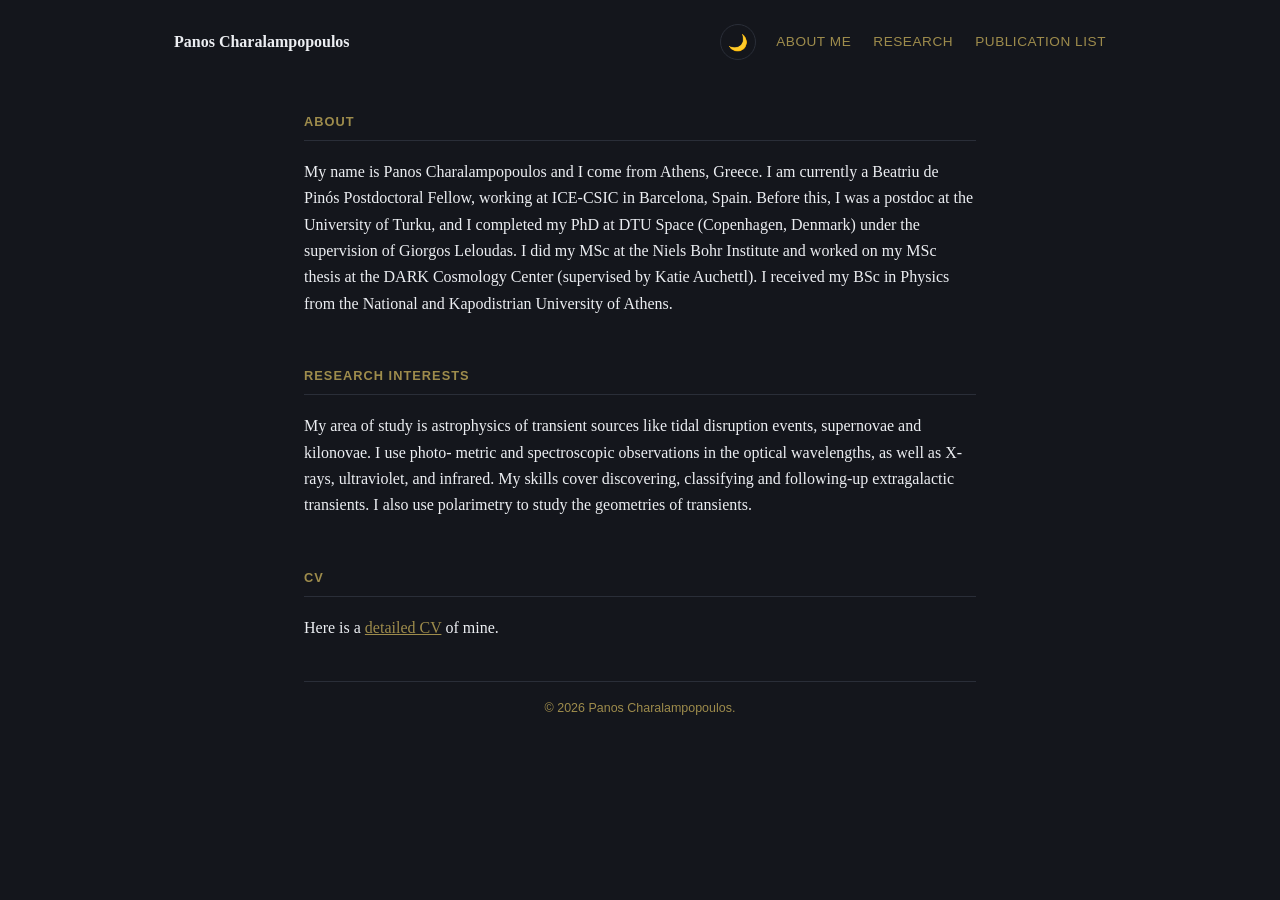
==== about.html @ 46e78597 "new changes" ====
<!DOCTYPE html>
<html lang="en">
<head>
  <meta charset="UTF-8">
  <meta name="viewport" content="width=device-width, initial-scale=1.0">
  <title>About — Panos Charalampopoulos</title>
  <link rel="stylesheet" href="style.css">
</head>
<body>

  <header class="topbar">
    <a href="index.html" class="brand">Panos Charalampopoulos</a>
    <button id="theme-toggle" class="theme-toggle" aria-label="Toggle light/dark theme" title="Toggle light/dark theme">🌙</button>
    <nav class="topnav">
      <a href="about.html" class="active">About me</a>
      <a href="projects.html">Research</a>
      <a href="publications.html">Publication list</a>
    </nav>
  </header>

  <main class="page-content">

    <section id="about">
      <h2>About</h2>
      <p>
      My name is Panos Charalampopoulos and I come from Athens, Greece. I am currently a Beatriu de Pinós Postdoctoral Fellow, working at ICE-CSIC in Barcelona, Spain. Before this, I was a postdoc at the University of Turku, and I completed my PhD at DTU Space (Copenhagen, Denmark) under the supervision of Giorgos Leloudas. I did my MSc at the Niels Bohr Institute and worked on my MSc thesis at the DARK Cosmology Center (supervised by Katie Auchettl). I received my BSc in Physics from the National and Kapodistrian University of Athens.
      </p>
      <p>

      </p>
    </section>

    <section id="research">
      <h2>Research interests</h2>
      <p>
      My area of study is astrophysics of transient sources like tidal disruption events, supernovae and kilonovae. I use photo-
      metric and spectroscopic observations in the optical wavelengths, as well as X-rays, ultraviolet, and infrared. My skills cover
      discovering, classifying and following-up extragalactic transients. I also use polarimetry to study the geometries of transients.
<!--       </p>
      <div class="research-item">
        <h3>Tidal Disruption Events</h3>
        <p>...</p>
      </div>
      <div class="research-item">
        <h3>Supernovae</h3>
        <p>...</p>
      </div> -->
    </section>


    </section>
    <h2>CV</h2>
    <p>
    Here is a <a href="https://drive.google.com/file/d/1s_jVEMswj3hY-D3Y2OemDeuiYKopADcW/view" target="_blank" rel="noopener" class="underline-link">detailed CV</a> of mine.
    </section>


<!--     <section id="news">
      <h2>News</h2>
      <ul class="news-list">
        <li><time>2026</time> — Started my Beatriu de Pinós Fellowship at <em>[institution]</em>.</li>
        <li><time>2025</time> — Add a milestone: talk given, paper accepted, award, etc.</li>
        <li><time>2024</time> — Add another milestone here.</li>
      </ul>
    </section> -->

<!--     <section id="contact">
      <h2>Contact</h2>
      <p>
        <strong>Email:</strong> <a href="mailto:panos.charalampopoulos.astro@gmail.com">panos.charalampopoulos.astro@gmail.com</a><br>
        <strong>Office:</strong> Room / building, Institute name, City, Country
      </p>
    </section> -->

    <footer>
      <p>&copy; <span id="year"></span> Panos Charalampopoulos.</p>
    </footer>

  </main>

  <script src="theme.js"></script>
  <script>
    document.getElementById('year').textContent = new Date().getFullYear();
  </script>

</body>
</html>
---- style.css ----
:root {
  --bg: #14161c;
  --bg-alt: #1b1e26;
  --text: #eceef2;
  --text-muted: #9E8C4C;
  --accent: #9E8C4C;
  --border: #2a2e38;
  --serif: Georgia, "Iowan Old Style", "Palatino Linotype", "Book Antiqua", serif;
  --sans: -apple-system, BlinkMacSystemFont, "Segoe UI", Helvetica, Arial, sans-serif;
}

html[data-theme="light"] {
  --bg: #fbfaf7;
  --bg-alt: #ffffff;
  --text: #1f2023;
  --text-muted: #9E7B29;
  --accent: #9E7B29;
  --border: #e3e0d8;
}

* {
  box-sizing: border-box;
}

html {
  color-scheme: dark;
}

html[data-theme="light"] {
  color-scheme: light;
}

body {
  margin: 0;
  background: var(--bg);
  color: var(--text);
  font-family: var(--serif);
  line-height: 1.65;
  font-size: 16px;
  transition: background 0.2s ease, color 0.2s ease;
}

a {
  color: var(--accent);
  text-decoration: none;
}

a:hover {
  text-decoration: underline;
}

/* Top bar */
.topbar {
  max-width: 980px;
  margin: 0 auto;
  padding: 24px 24px 0;
  display: flex;
  align-items: center;
  justify-content: flex-end;
  gap: 20px;
}

.brand {
  margin-right: auto;
  font-weight: 700;
  font-size: 1rem;
  color: var(--text);
}

.brand:hover {
  text-decoration: none;
  color: var(--accent);
}

.theme-toggle {
  background: none;
  border: 1px solid var(--border);
  border-radius: 999px;
  width: 36px;
  height: 36px;
  font-size: 1rem;
  cursor: pointer;
  display: flex;
  align-items: center;
  justify-content: center;
  color: var(--text);
}

.theme-toggle:hover {
  border-color: var(--accent);
}

.topnav {
  display: flex;
  gap: 22px;
  font-family: var(--sans);
  font-size: 0.85rem;
  text-transform: uppercase;
  letter-spacing: 0.04em;
}

.topnav a {
  color: var(--text-muted);
}

.topnav a:hover,
.topnav a.active {
  color: var(--accent);
  text-decoration: none;
}

/* Hero (index page) */
.hero {
  max-width: 640px;
  margin: 0 auto;
  padding: 48px 24px 60px;
  text-align: center;
  min-height: 60vh;
  display: flex;
  flex-direction: column;
  align-items: center;
}

.hero-avatar {
  width: 220px;
  height: 220px;
  border-radius: 50%;
  object-fit: cover;
  box-shadow: 0 4px 18px rgba(0,0,0,0.35);
  border: 3px solid var(--accent);
  margin-bottom: 24px;
}

html[data-theme="light"] .hero-avatar {
  border-color: var(--accent);
}

.hero h1 {
  font-size: 2rem;
  margin: 0 0 6px;
  color: var(--accent);
}

.hero .role {
  font-family: var(--sans);
  font-weight: 600;
  font-size: 1rem;
  margin: 0 0 2px;
  color: var(--accent);
}

.hero .affiliation {
  font-family: var(--sans);
  font-size: 0.9rem;
  color: var(--text-muted);
  margin: 0 0 24px;
}

.hero .affiliation a {
  text-decoration: underline;
}

.hero .bio {
  font-size: 1.02rem;
  color: var(--text);
  margin: 0 0 28px;
}

.icon-row {
  display: flex;
  gap: 18px;
  justify-content: center;
}

.icon-link {
  display: flex;
  align-items: center;
  justify-content: center;
  width: 40px;
  height: 40px;
  border-radius: 10px;
  color: var(--text-muted);
  transition: transform 0.15s ease, color 0.15s ease;
}

.icon-link:hover {
  color: var(--accent);
  transform: translateY(-2px);
  text-decoration: none;
}

.icon-link svg {
  display: block;
}

/* Inner pages */
.page-content {
  max-width: 720px;
  margin: 0 auto;
  padding: 40px 24px 80px;
}

section {
  margin-bottom: 48px;
  scroll-margin-top: 24px;
}

h2 {
  font-family: var(--sans);
  font-size: 0.8rem;
  text-transform: uppercase;
  letter-spacing: 0.08em;
  color: var(--accent);
  border-bottom: 1px solid var(--border);
  padding-bottom: 8px;
  margin-bottom: 18px;
}

h3 {
  font-size: 1.05rem;
  margin: 0 0 4px;
}

p {
  margin: 0 0 14px;
}

.muted {
  color: var(--text-muted);
  font-size: 0.9rem;
}

.underline-link {
  text-decoration: underline;
}

.thin-rule {
  border: none;
  border-top: 1px solid var(--border);
  margin: 24px 0;
}

.ads-list {
  margin: 0 0 14px;
  padding-left: 22px;
}

.ads-list li {
  margin-bottom: 8px;
}

.research-item {
  margin-bottom: 18px;
}

/* Publications */
.pub-list {
  list-style: none;
  padding: 0;
  margin: 0;
  counter-reset: pub;
}

.pub-list li {
  counter-increment: pub;
  padding: 14px 0 14px 34px;
  border-bottom: 1px solid var(--border);
  position: relative;
  font-size: 0.95rem;
}

.pub-list li::before {
  content: counter(pub) ".";
  position: absolute;
  left: 0;
  color: var(--text-muted);
  font-family: var(--sans);
  font-size: 0.85rem;
}

.pub-authors {
  font-size: 0.9rem;
  color: var(--text-muted);
}

.pub-venue {
  font-style: italic;
  font-size: 0.88rem;
  color: var(--text-muted);
}

/* News */
.news-list {
  list-style: none;
  padding: 0;
  margin: 0;
}

.news-list li {
  padding: 8px 0;
  border-bottom: 1px solid var(--border);
  font-size: 0.95rem;
}

.news-list time {
  font-family: var(--sans);
  font-weight: 600;
  color: var(--accent);
  margin-right: 8px;
}

/* Project cards */
.grid {
  display: flex;
  flex-direction: column;
  gap: 16px;
}

.card {
  background: var(--bg-alt);
  border: 1px solid var(--border);
  border-radius: 10px;
  padding: 20px;
}

.card h3 {
  margin-top: 0;
  margin-bottom: 8px;
}

.card p {
  color: var(--text-muted);
  margin-bottom: 0;
  font-size: 0.92rem;
}

.card a {
  font-family: var(--sans);
  font-size: 0.9rem;
  font-weight: 600;
}

footer {
  margin-top: 40px;
  padding-top: 16px;
  border-top: 1px solid var(--border);
  font-family: var(--sans);
  font-size: 0.78rem;
  color: var(--text-muted);
  text-align: center;
}

.hero + footer,
.hero ~ footer {
  max-width: 640px;
  margin-left: auto;
  margin-right: auto;
  padding-left: 24px;
  padding-right: 24px;
}

/* Responsive */
@media (max-width: 560px) {
  .topbar {
    flex-wrap: wrap;
    justify-content: center;
    gap: 12px;
  }
  .brand {
    margin-right: 0;
    width: 100%;
    text-align: center;
  }
  .hero-avatar {
    width: 170px;
    height: 170px;
  }
}
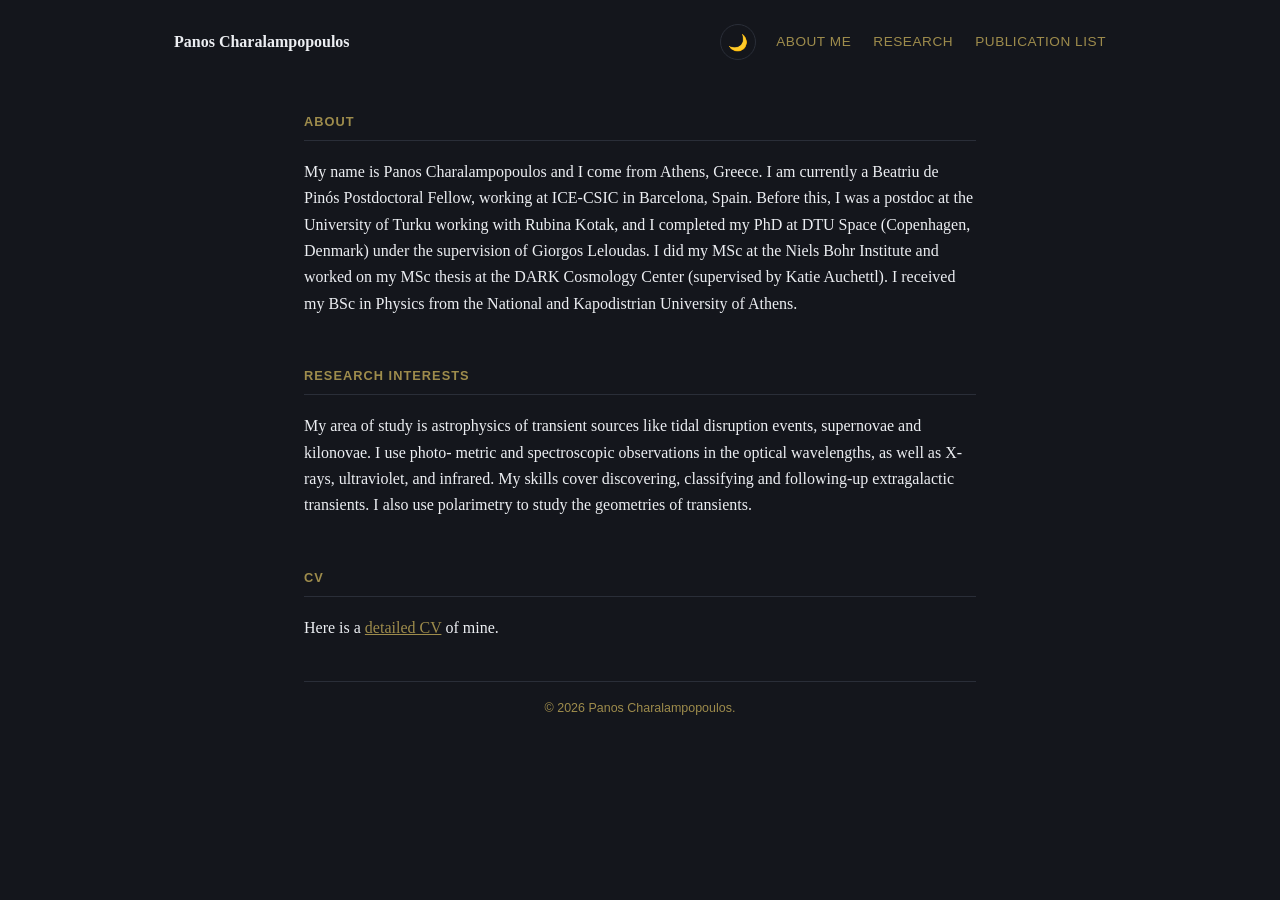
==== commit 72751fdd: "new changes" ====
--- a/about.html
+++ b/about.html
@@ -23,7 +23,7 @@
     <section id="about">
       <h2>About</h2>
       <p>
-      My name is Panos Charalampopoulos and I come from Athens, Greece. I am currently a Beatriu de Pinós Postdoctoral Fellow, working at ICE-CSIC in Barcelona, Spain. Before this, I was a postdoc at the University of Turku, and I completed my PhD at DTU Space (Copenhagen, Denmark) under the supervision of Giorgos Leloudas. I did my MSc at the Niels Bohr Institute and worked on my MSc thesis at the DARK Cosmology Center (supervised by Katie Auchettl). I received my BSc in Physics from the National and Kapodistrian University of Athens.
+      My name is Panos Charalampopoulos and I come from Athens, Greece. I am currently a Beatriu de Pinós Postdoctoral Fellow, working at ICE-CSIC in Barcelona, Spain. Before this, I was a postdoc at the University of Turku working with Rubina Kotak, and I completed my PhD at DTU Space (Copenhagen, Denmark) under the supervision of Giorgos Leloudas. I did my MSc at the Niels Bohr Institute and worked on my MSc thesis at the DARK Cosmology Center (supervised by Katie Auchettl). I received my BSc in Physics from the National and Kapodistrian University of Athens.
       </p>
       <p>
 
@@ -48,10 +48,10 @@
     </section>
 
 
-    </section>
+    </section id="cv">
     <h2>CV</h2>
     <p>
-    Here is a <a href="https://drive.google.com/file/d/1s_jVEMswj3hY-D3Y2OemDeuiYKopADcW/view" target="_blank" rel="noopener" class="underline-link">detailed CV</a> of mine.
+    Here is a <a href="https://drive.google.com/file/d/19WFMZ4sf45NNUUSJmkBr3TS1W9z1-UUg/view" target="_blank" rel="noopener" class="underline-link">detailed CV</a> of mine.
     </section>
 
 
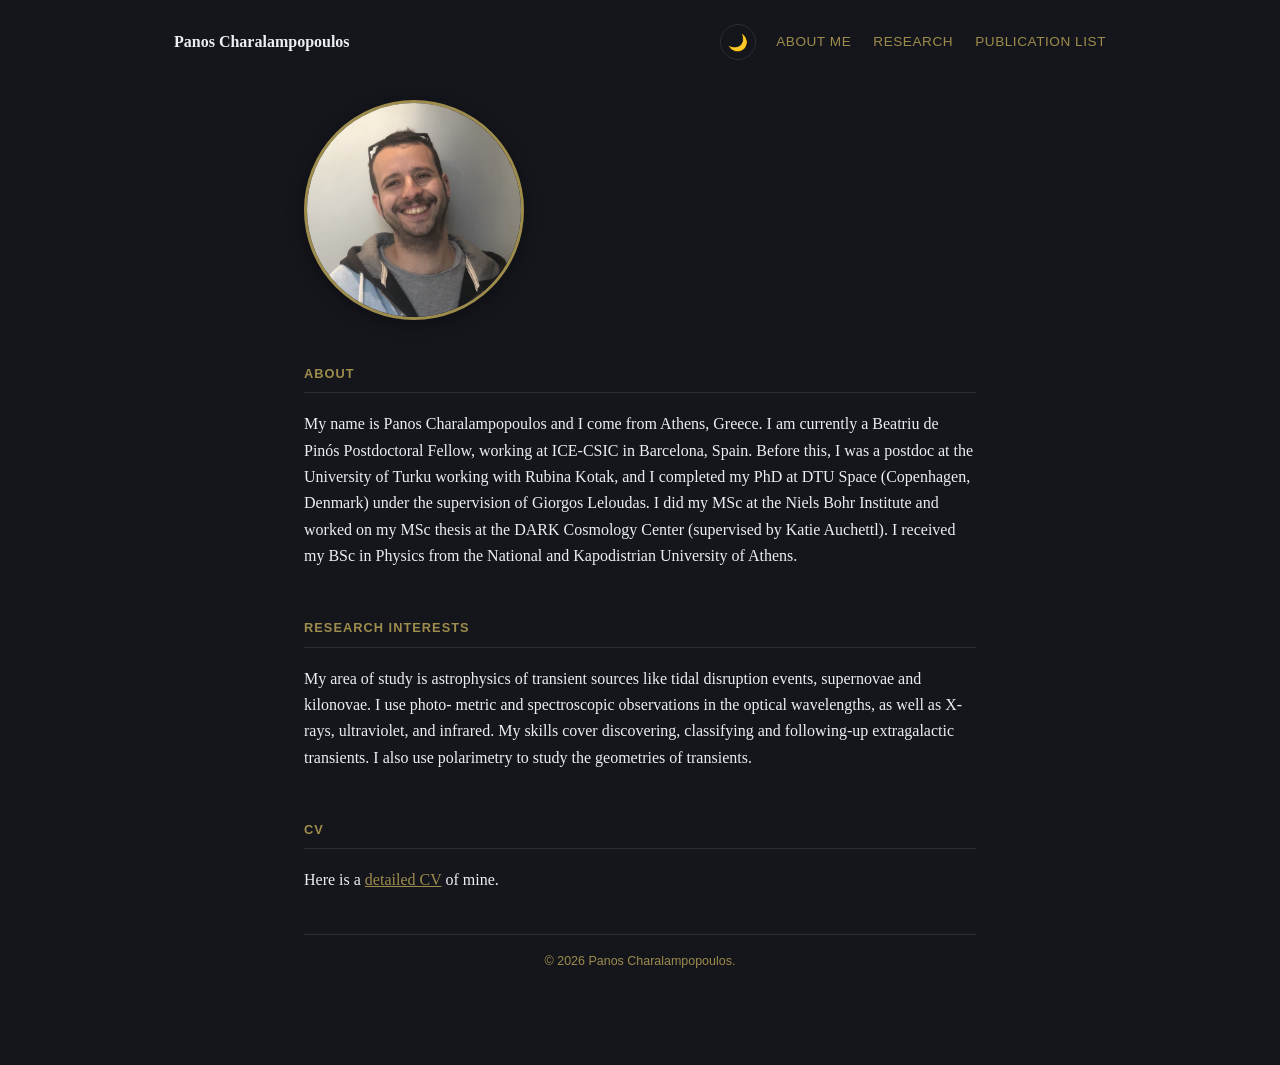
==== commit a41c1927: "new changes" ====
--- a/about.html
+++ b/about.html
@@ -21,6 +21,7 @@
   <main class="page-content">
 
     <section id="about">
+      <img src="photo.jpg" alt="Panos Charalampopoulos" class="hero-avatar about-avatar">
       <h2>About</h2>
       <p>
       My name is Panos Charalampopoulos and I come from Athens, Greece. I am currently a Beatriu de Pinós Postdoctoral Fellow, working at ICE-CSIC in Barcelona, Spain. Before this, I was a postdoc at the University of Turku working with Rubina Kotak, and I completed my PhD at DTU Space (Copenhagen, Denmark) under the supervision of Giorgos Leloudas. I did my MSc at the Niels Bohr Institute and worked on my MSc thesis at the DARK Cosmology Center (supervised by Katie Auchettl). I received my BSc in Physics from the National and Kapodistrian University of Athens.
--- a/style.css
+++ b/style.css
@@ -133,6 +133,10 @@
 
 html[data-theme="light"] .hero-avatar {
   border-color: var(--accent);
+}
+
+.about-avatar {
+  margin: 0 auto 24px;
 }
 
 .hero h1 {
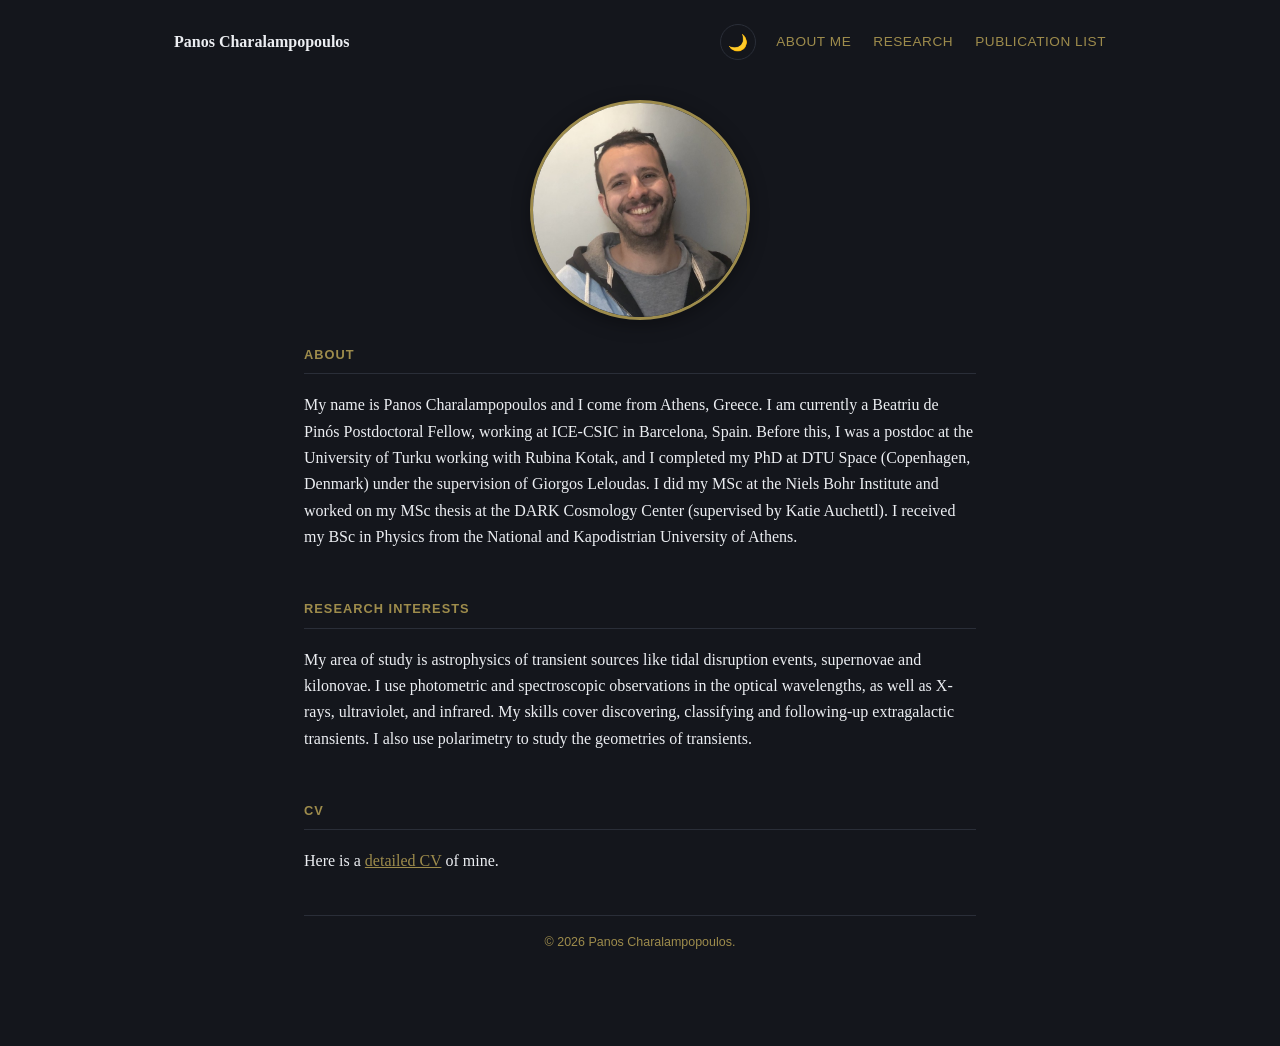
==== commit f925e846: "new changes" ====
--- a/about.html
+++ b/about.html
@@ -21,7 +21,7 @@
   <main class="page-content">
 
     <section id="about">
-      <img src="photo.jpg" alt="Panos Charalampopoulos" class="hero-avatar about-avatar">
+      <img src="photo.jpg" alt="Panos Charalampopoulos" class="avatar-base about-avatar">
       <h2>About</h2>
       <p>
       My name is Panos Charalampopoulos and I come from Athens, Greece. I am currently a Beatriu de Pinós Postdoctoral Fellow, working at ICE-CSIC in Barcelona, Spain. Before this, I was a postdoc at the University of Turku working with Rubina Kotak, and I completed my PhD at DTU Space (Copenhagen, Denmark) under the supervision of Giorgos Leloudas. I did my MSc at the Niels Bohr Institute and worked on my MSc thesis at the DARK Cosmology Center (supervised by Katie Auchettl). I received my BSc in Physics from the National and Kapodistrian University of Athens.
@@ -34,8 +34,7 @@
     <section id="research">
       <h2>Research interests</h2>
       <p>
-      My area of study is astrophysics of transient sources like tidal disruption events, supernovae and kilonovae. I use photo-
-      metric and spectroscopic observations in the optical wavelengths, as well as X-rays, ultraviolet, and infrared. My skills cover
+      My area of study is astrophysics of transient sources like tidal disruption events, supernovae and kilonovae. I use photometric and spectroscopic observations in the optical wavelengths, as well as X-rays, ultraviolet, and infrared. My skills cover
       discovering, classifying and following-up extragalactic transients. I also use polarimetry to study the geometries of transients.
 <!--       </p>
       <div class="research-item">
--- a/style.css
+++ b/style.css
@@ -121,22 +121,31 @@
   align-items: center;
 }
 
+/* Shared avatar look (border/shadow) */
+.avatar-base {
+  display: block;
+  box-shadow: 0 4px 18px rgba(0,0,0,0.35);
+  border: 3px solid var(--accent);
+  margin-bottom: 24px;
+}
+
+/* Index page: full photo, rectangle, not cropped */
 .hero-avatar {
+  width: 100%;
+  max-width: 420px;
+  height: auto;
+  border-radius: 12px;
+  object-fit: contain;
+}
+
+/* About page: circular, centered */
+.about-avatar {
   width: 220px;
   height: 220px;
   border-radius: 50%;
   object-fit: cover;
-  box-shadow: 0 4px 18px rgba(0,0,0,0.35);
-  border: 3px solid var(--accent);
-  margin-bottom: 24px;
-}
-
-html[data-theme="light"] .hero-avatar {
-  border-color: var(--accent);
-}
-
-.about-avatar {
-  margin: 0 auto 24px;
+  margin-left: auto;
+  margin-right: auto;
 }
 
 .hero h1 {
@@ -376,7 +385,10 @@
     text-align: center;
   }
   .hero-avatar {
-    width: 170px;
-    height: 170px;
+    max-width: 260px;
   }
-}
+  .about-avatar {
+    width: 160px;
+    height: 160px;
+  }
+}
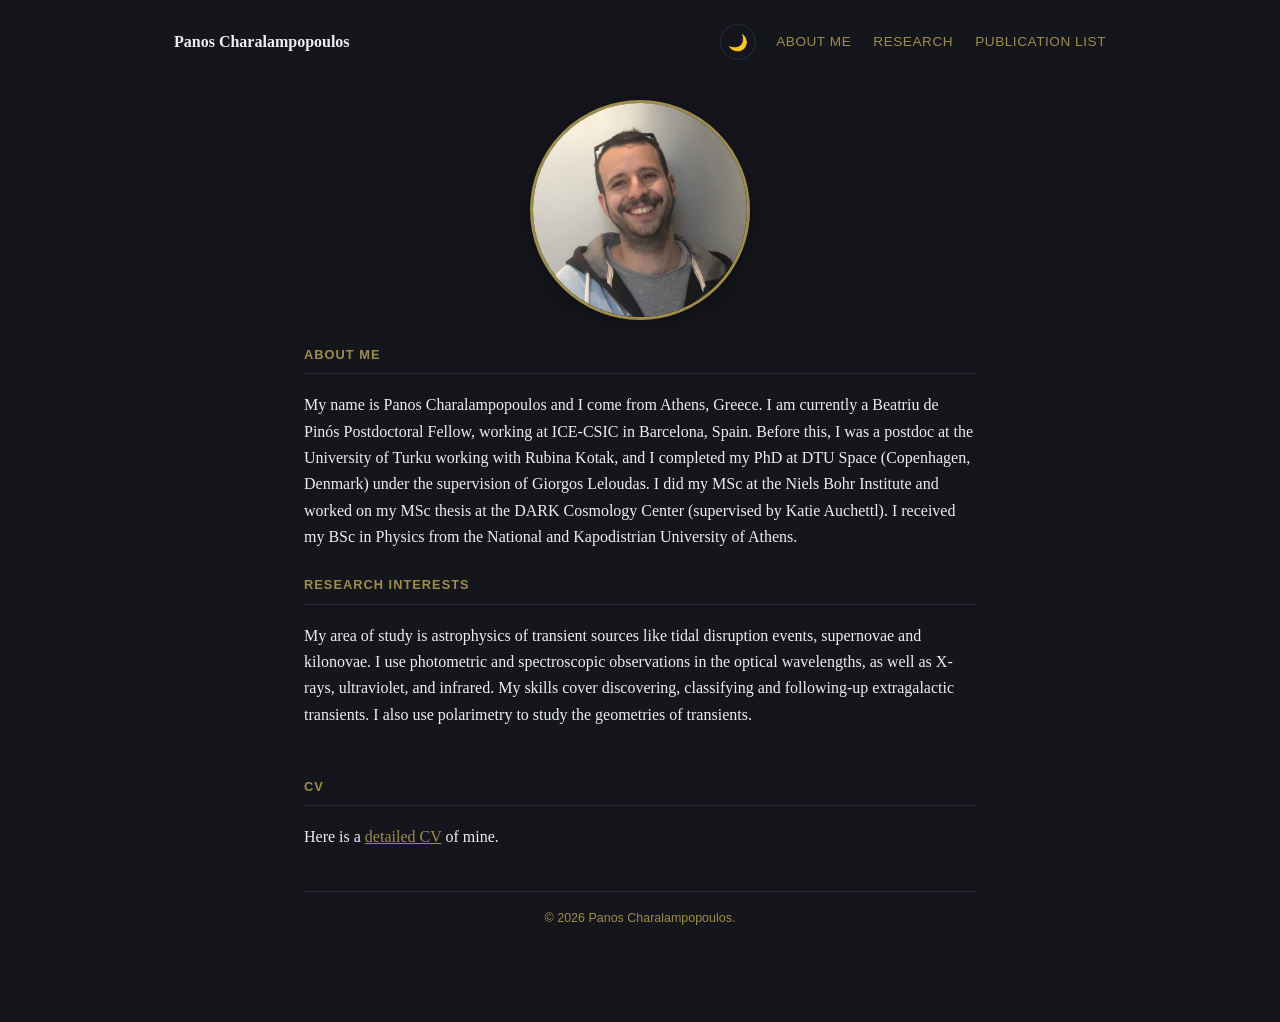
==== commit 509fb1d5: "new changes" ====
--- a/about.html
+++ b/about.html
@@ -22,16 +22,13 @@
 
     <section id="about">
       <img src="photo.jpg" alt="Panos Charalampopoulos" class="avatar-base about-avatar">
-      <h2>About</h2>
+      <h2>About me</h2>
       <p>
       My name is Panos Charalampopoulos and I come from Athens, Greece. I am currently a Beatriu de Pinós Postdoctoral Fellow, working at ICE-CSIC in Barcelona, Spain. Before this, I was a postdoc at the University of Turku working with Rubina Kotak, and I completed my PhD at DTU Space (Copenhagen, Denmark) under the supervision of Giorgos Leloudas. I did my MSc at the Niels Bohr Institute and worked on my MSc thesis at the DARK Cosmology Center (supervised by Katie Auchettl). I received my BSc in Physics from the National and Kapodistrian University of Athens.
       </p>
-      <p>
-
-      </p>
     </section>
 
-    <section id="research">
+    <section id="research" class="tight-top">
       <h2>Research interests</h2>
       <p>
       My area of study is astrophysics of transient sources like tidal disruption events, supernovae and kilonovae. I use photometric and spectroscopic observations in the optical wavelengths, as well as X-rays, ultraviolet, and infrared. My skills cover
--- a/style.css
+++ b/style.css
@@ -216,6 +216,10 @@
 section {
   margin-bottom: 48px;
   scroll-margin-top: 24px;
+}
+
+section.tight-top {
+  margin-top: -24px;
 }
 
 h2 {
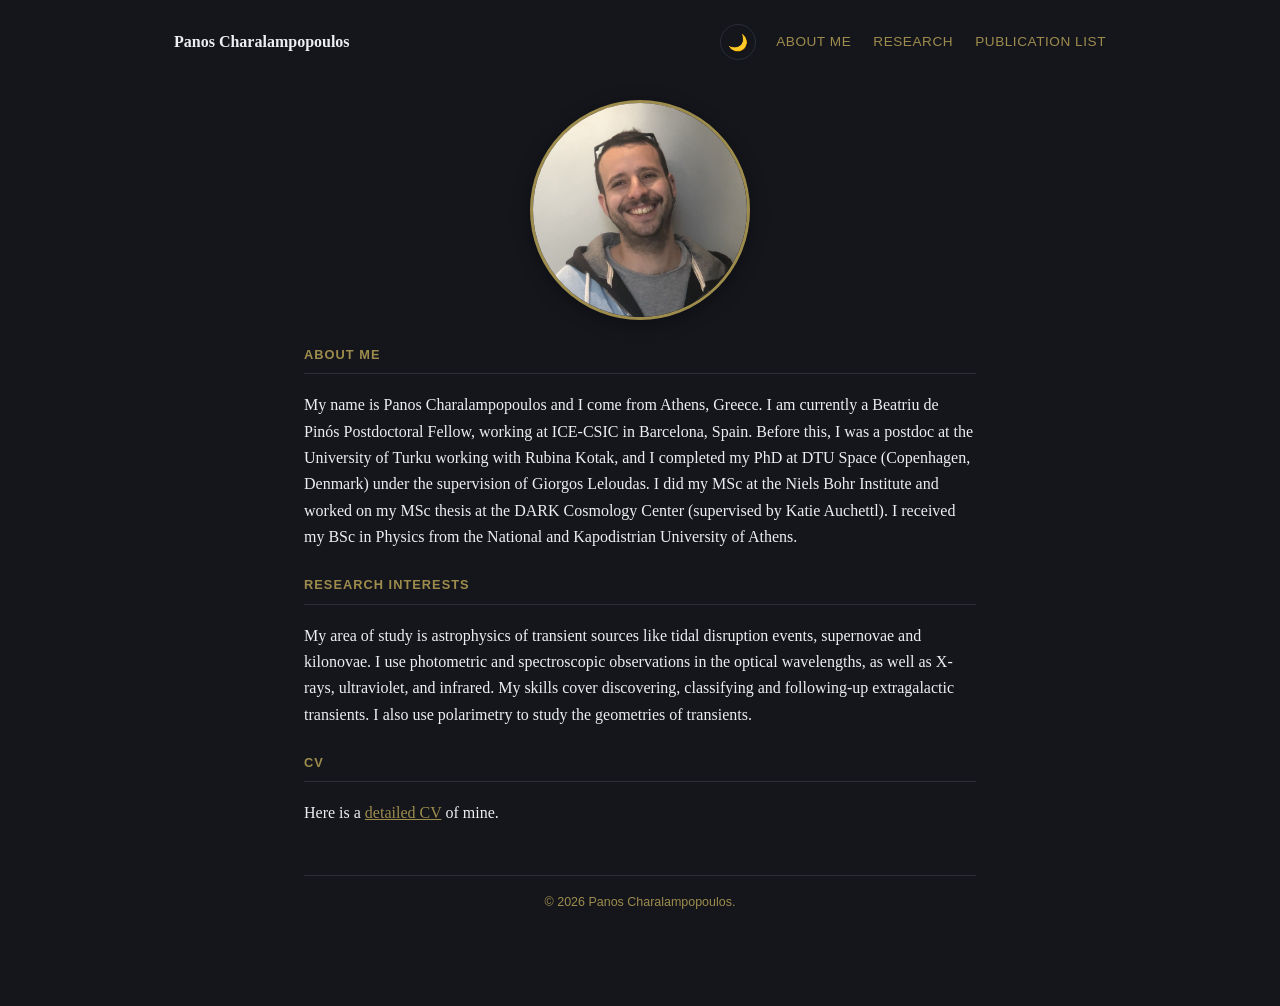
==== commit 2cfb6a47: "new changes" ====
--- a/about.html
+++ b/about.html
@@ -45,7 +45,7 @@
     </section>
 
 
-    </section id="cv">
+    <section id="cv" class="tight-top">
     <h2>CV</h2>
     <p>
     Here is a <a href="https://drive.google.com/file/d/19WFMZ4sf45NNUUSJmkBr3TS1W9z1-UUg/view" target="_blank" rel="noopener" class="underline-link">detailed CV</a> of mine.
